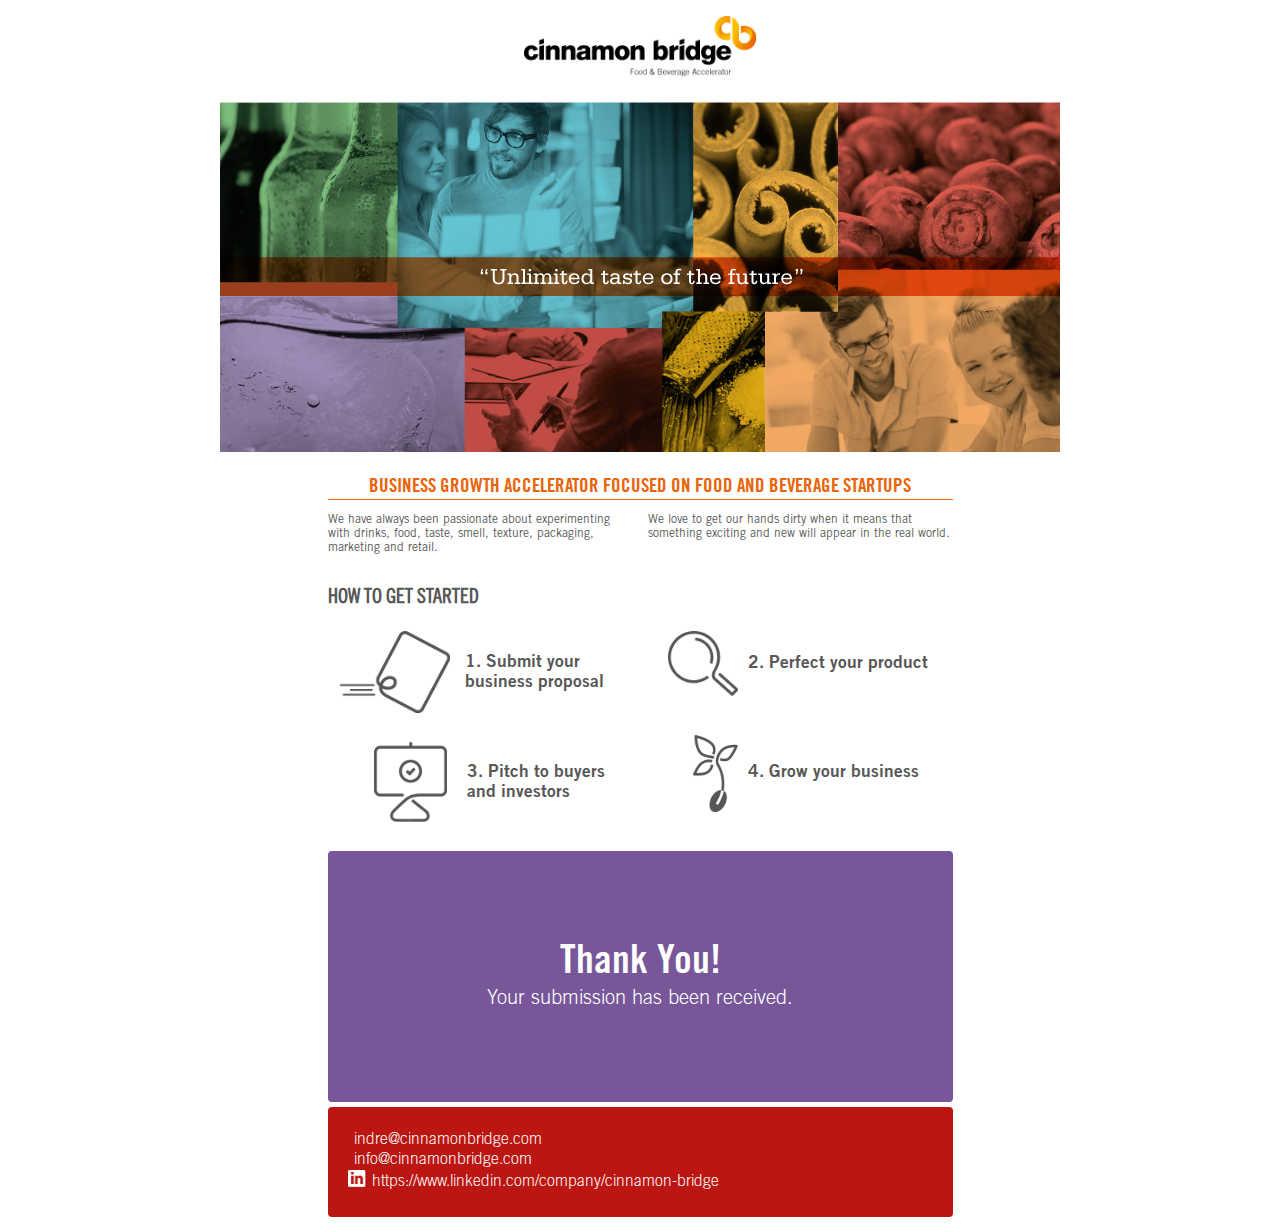
==== thankyou.html @ cb4ffb63 "new jot form user +font rendering upgrades" ====
<!DOCTYPE html>
<html lang="en">
    <head>
        <meta charset="utf-8">
        <meta http-equiv="X-UA-Compatible" content="IE=edge">
        <meta name="description" content="">
        <meta name="author" content="">
        <title>Cinamon Bridge</title>
        <link href="CSS/style.css" rel="stylesheet">
        <link href='http://fonts.googleapis.com/css?family=Roboto+Condensed' rel='stylesheet' type='text/css'>
    </head>
    <body>
    <div class="container">
        <div class="content">
            <img class="logo" src="Img/logo@2x.png" alt="Cinamon Bridge">
            <img class="banner" src="Img/banner.jpg" alt="Unlimited taste of future">
            
            <div class="row">
            <h3 class="headline">BUSINESS GROWTH ACCELERATOR FOCUSED ON FOOD AND BEVERAGE STARTUPS </h3>
                <div class="col">
                    <p class="intro_text">We have always been passionate about experimenting with drinks, food, taste, smell, texture, packaging, marketing and retail.</p>
                </div>
                <div class="col">
                    <p class="intro_text">We love to get our hands dirty when it means that
                    something exciting and new will appear in the real world.</p>
                </div>
                </div>
                
                <div class="row">
                <h3 class="intro">HOW TO GET STARTED</h3>
                    <div class="col">
                        <div class="item">
                            <div class="icon">
                                <img id="proposal" src="Img/proposal@2x.png" alt="">
                            </div>
                            <div class="title">
                                 <p class="sub_title">1. Submit your<br>business proposal</p>
                            </div>
                        </div>
                        <div class="item">
                            <div class="icon">
                            <img id='pitch' src="Img/pitch@2x.png" alt="">
                        </div>
                            <div class="title">
                            <p class="sub_title" am-text="margin">3. Pitch to buyers<br>and investors</p>
                            </div>    
                        </div>
                        
                        
                    </div>
                    <div class="col">
                        <div class="item">
                            <div class="icon r">
                            <img id="magnifier" src="Img/magnifier@2x.png" alt="">
                            </div>
                            <div class="title">
                            <p class="sub_title">2. Perfect your product</p>
                            </div>
                        </div>
                        <div class="item">
                             <div class="icon r">
                            <img id="plant" src="Img/plant@2x.png" alt="">
                        </div>
                        <div class="title">
                            <p am-text="pushed" class="sub_title">4. Grow your business</p>
                        </div>
                        </div>
                       
                    </div>
                </div>

               <div class="submission_msg">
                <div class="msg_container">
               <h3 class="msg">Thank You!
               </h3>
               <p class="sub_msg">Your submission has been received.</p>
                </div>
                </div>



                <div class="contact_info">
                    <div class="info">
                        <img class="i-mail" src="Img/mail@2x.png" alt=""><a href="mailto:indre@cinnamonbridge.com" class="contact">indre@cinnamonbridge.com </a><br>
                        <img class="i-mail" src="Img/mail@2x.png" alt=""><a href="mailto:info@cinnamonbridge.com" class="contact">info@cinnamonbridge.com </a><br>
                        <img class="i-linkedin" src="Img/linkedin@2x.png" alt=""></span><a href="https://www.linkedin.com/company/cinnamon-bridge" target="_blank" class="contact">https://www.linkedin.com/company/cinnamon-bridge </h3>
                    </div>
                </div>

            </div>
    </div>

 <script type="text/javascript" src="JS/script.js"></script>
    </body>
</html>
---- CSS/style.css ----
@font-face {
    font-family: 'Gotham';
    src: url('../Fonts/gotham-book.ttf') format('truetype');
}

@font-face {
    font-family: 'Serifa';
    src: url("../Fonts/SerifaStd-Roman.otf") format("opentype");
}

@font-face {
    font-family: 'Bold';
    src: url("../Fonts/TradeGothicLTStd-Bd2.otf") format("opentype");
}

@font-face {
    font-family: 'Bold_Condensed';
    src: url("../Fonts/TradeGothicLTStd-BdCn20.otf") format("opentype");
}

@font-face {
    font-family: 'Condensed';
    src: url("../Fonts/TradeGothicLTStd-Cn18.otf") format("opentype");
}

@font-face {
    font-family: 'Light';
    src: url("../Fonts/TradeGothicLTStd-Light.otf") format("opentype");
}

@font-face {
    font-family: 'Std';
    src: url("../Fonts/TradeGothicLTStd.otf") format("opentype");
}



/************* TYPOGRAPHY**********/

.headline {
  font-family: "Bold_Condensed", 'Roboto Condensed';
  font-size: 19px;
  -webkit-font-smoothing: antialiased;
  -moz-osx-font-smoothing: grayscale;
  color:#EA6409;
  text-align: center;
  width:625px;
  border-bottom: 1px solid #EA6409;
  margin-bottom: 1px;
}

.intro_text {
  font-family: 'Std', Tahoma;
  font-size: 12px;
  color:#575756;
  -webkit-font-smoothing: antialiased;
  -moz-osx-font-smoothing: grayscale;

}

.sub_title { 
  font-family: 'Bold', Arial;
  font-size: 17.3px;
    -webkit-font-smoothing: antialiased;
  -moz-osx-font-smoothing: grayscale;

}

.intro {
  font-family: 'Condensed', 'Roboto Condensed';
  font-size: 20px;
  color:#575756;
  -webkit-font-smoothing: antialiased;
  -moz-osx-font-smoothing: grayscale;
}

.sm {
  font-size: 9.45px;
  font-family: 'Light', "Tahoma";
  margin:30px 0 0 5px;
}

.sml {
  font-size: 15.45px;
  font-family: 'Bold', 'Tahoma';
  font-weight: 100;
  margin:0;
    -webkit-font-smoothing: antialiased;
  -moz-osx-font-smoothing: grayscale;

}

.ss-q-title {
  font-family: 'Condensed', 'Roboto Condensed';
  font-size: 20px;
  font-weight: 100;
  margin:0;
  -webkit-font-smoothing: antialiased;
  -moz-osx-font-smoothing: grayscale;
}

.ss-choice-label {
  font-family: 'Bold';
  font-size: 17.5px;
  font-weight: 100;
    -webkit-font-smoothing: antialiased;
  -moz-osx-font-smoothing: grayscale;
}

.subscribe_text {
  font-family: 'Light';
  font-size:11.5px;
}

.serifa {
  font-family: 'Serifa';
}

.gotham {
  font-family: 'Gotham';
}


.bold_condensed {
  font-family: 'Bold_Condensed';
}

.light {
  font-family: 'Light';
}
/****************************************/

/****************LAYOUT*******************/

body {
  margin:0;
}

.container {
    display: table;
    position: absolute;
    height: 100%;
    width: 100%;
}


.content {
    padding: 0 10px;
    display: table-cell;
    vertical-align: middle;
      
}

.logo {
    width: 232px;
    display: block;
    margin:auto; 
    padding:16px 0 26px 0;
}

.banner
{
    display: block;
    margin:auto; 
    padding-bottom: 5px;
}

.row {
  /*display: table-row;*/
  width:625px;
  margin:0 auto;
}


.col {
  display: inline-block;
  width: 302px;
  vertical-align: top;
}

.col2 {
  display: inline-block;
  width: 280px;
  margin-top: 30px;
  vertical-align: bottom;
  padding-bottom: 13px;
  padding-left: 14px;
}


.col:nth-child(2n+1) {  
  padding-left: 14px;
}

.icon {
  width:125px;
  padding-right: 15px;
  text-align: right;
  display: table-cell;
  vertical-align: middle;
}

.r {
  padding-right: 10px;
  width:90px;
}

.title {
  width: 180px;
  display:table-cell;
  vertical-align: middle;
  color:#575756;
}

.item {
  display: block;
  padding-bottom: 25px;
}

[am-text~="pushed"]{
  margin-top: 25px;
}

[am-text~="margin"]{
  margin-left: 5px;
}

.contact_form, .submission_msg {
  width:625px;
  height: 251px ;
  background-color: #775799;
  border-radius: 4px;
  color:#FFFFFF;
  margin:auto;
  display: table;
}

.contact_info {
  width:625px;
  height:110px;
  border-radius: 4px;
  background-color: #BB1611;
  color:#FFFFFF;
  margin:5px auto 15px auto;
  display: table;
}

span.form-radio-item {
  display: block;
  margin-top: 14px;
}


.info {
  display: table-cell;
  vertical-align: middle;
  padding-left: 20px;
}

.contact {
  font-size: 15.45px;
  font-family: "light", 'Tahoma';
    -webkit-font-smoothing: antialiased;
  -moz-osx-font-smoothing: grayscale;

}

a {
  text-decoration:none;
  color:#FFFFFF;
}

#proposal {
  /*width:120px;*/
  width:110px;
}

#magnifier {
  /*width:80px;*/
  width:70px;
}

#pitch {
  /*width:83px;*/
  width:73px;
}

#plant {
    /*width: 55px;*/
    width: 45px;
    padding-top: 10px;
}

.icon-mail, .icon-linkedin {
  padding-right: 6px;
}

.form-label.form-label-left {
    display : none;
}

.i-mail {
  width:18.5px;
  padding-right: 6px;
}
.i-linkedin {
  width: 18.4px;
  padding-right: 6px;
}

/*************** INPUT *************/

input[type=text], input[type=email] {
  border:1.9px solid #6A7FB8;
  width:280px !important;
  height:30px !important;
  outline:0;
  font-family: "light";
  font-size: 11.5px;
  padding-left: 10px;
  margin-bottom: 6px;
  box-sizing:border-box;
  -moz-box-sizing:border-box;
  -webkit-box-sizing:border-box;
  -o-box-sizing:border-box;
}

::-webkit-input-placeholder {
 font-size: 11px;
 color: #575756;
 /*padding-left: 10px;*/
 font-family: 'light';
 line-height: 17px;
}
:-moz-placeholder { /* older Firefox*/
 font-size: 11px;
 color: #575756;
 /*padding-left: 10px;*/
 font-family: 'light';
 line-height: 17px;
}
::-moz-placeholder { /* Firefox 19+ */ 
 font-size: 11px;
 color: #575756;
 /*padding-left: 10px;*/
 font-family: 'light';
 line-height: 17px;
} 
:-ms-input-placeholder { 
 font-size: 11px;
 color: #575756;
 /*padding-left: 10px;*/
 font-family: 'light';
 line-height: 17px;
}

.field {
  padding-left: 5px;
  padding-bottom: 8px;
}


.option {
  padding-bottom: 20px;
}

.icon-mail {
  font-size: 20px;
}  
.icon-linkedin {
  font-size: 17px;
}

/*****************RADIO**************/
input[type=radio].form-radio {
              position:absolute; 
              z-index:-1000; 
              left:-1000px; 
              overflow: hidden; 
              clip: rect(0 0 0 0); 
              height:1px; 
              width:1px; 
              margin:-1px; 
              padding:0; 
              border:0;
            }

            input[type=radio].form-radio + label.radiolabel {
              padding-left:25px;
              height:17px; 
              display:inline-block;
              line-height:22.5px;
              background-repeat:no-repeat;
              background-position: 0 0;
              font-family: "Bold", 'Tahoma';
                -webkit-font-smoothing: antialiased;
                -moz-osx-font-smoothing: grayscale;
              font-size:18px;
              color:#FFFFFF;
              vertical-align:middle;
              cursor:pointer;

            }

            input[type=radio].form-radio:checked + label.radiolabel {
              background-position: 0 -17px;
            }
            label.radiolabel {
        background-image:url(../Img/check.png);
        -webkit-touch-callout: none;
        -webkit-user-select: none;
        -khtml-user-select: none;
        -moz-user-select: none;
        -ms-user-select: none;
        user-select: none;
      }

/*************** CHECKBOX***********/

input[type=checkbox].form-checkbox {
              position:absolute; 
              z-index:-1000; 
              left:-1000px; 
              overflow: hidden;
              clip: rect(0 0 0 0); 
              height:1px; 
              width:1px; 
              margin:-1px;
              padding:0; 
              border:0;
            }

input[type=checkbox].form-checkbox + label.checklabel {
  padding-left:30px;
  height:17px; 
  display:inline-block;
  line-height:22.5px;
  background-repeat:no-repeat;
  background-position: 0 0;
  font-size:11.45px;
  vertical-align:middle;
  cursor:pointer;

}

input[type=checkbox].form-checkbox:checked + label.checklabel {
  background-position: 0 -17px;
}
label.checklabel {
background-image:url(../Img/check.png);
-webkit-touch-callout: none;
-webkit-user-select: none;
-khtml-user-select: none;
-moz-user-select: none;
-ms-user-select: none;
user-select: none;
}
/************************************************/

button[type='submit'] {
  width:85px;
  height: 22px;
  font-family: 'bold', "Tahoma";
  font-size:9px;
  padding-top: 5px;
    -webkit-font-smoothing: antialiased;
  -moz-osx-font-smoothing: grayscale;
  color:#FFF;
  background-color: #6A7FB8;
  border: 1.134px solid #FFFFFF;
  margin:auto;
  outline: none;
}

button[type='submit']:focus{
  background-color:#6A22B8 
}


.form-buttons-wrapper {
  margin:0;
  text-align: center;
}

/*************/
ul, li {
  list-style: none;
  padding: 0px;
}




input[type=submit] {
  margin:0;
}

input, textarea {
  -webkit-appearance: none;
  border-radius: 0;
}


/*********** THANK YOU PAGE *********/
.msg_container {
  display: table-cell;
  vertical-align: middle;
  text-align: center;
}

.msg {
  font-family: "Bold_Condensed";
  font-size:40px;
  margin:0;
    -webkit-font-smoothing: antialiased;
  -moz-osx-font-smoothing: grayscale;

}

.sub_msg {
font-family: "Light" ;
font-size: 20px;
margin:0;
  -webkit-font-smoothing: antialiased;
  -moz-osx-font-smoothing: grayscale;

}
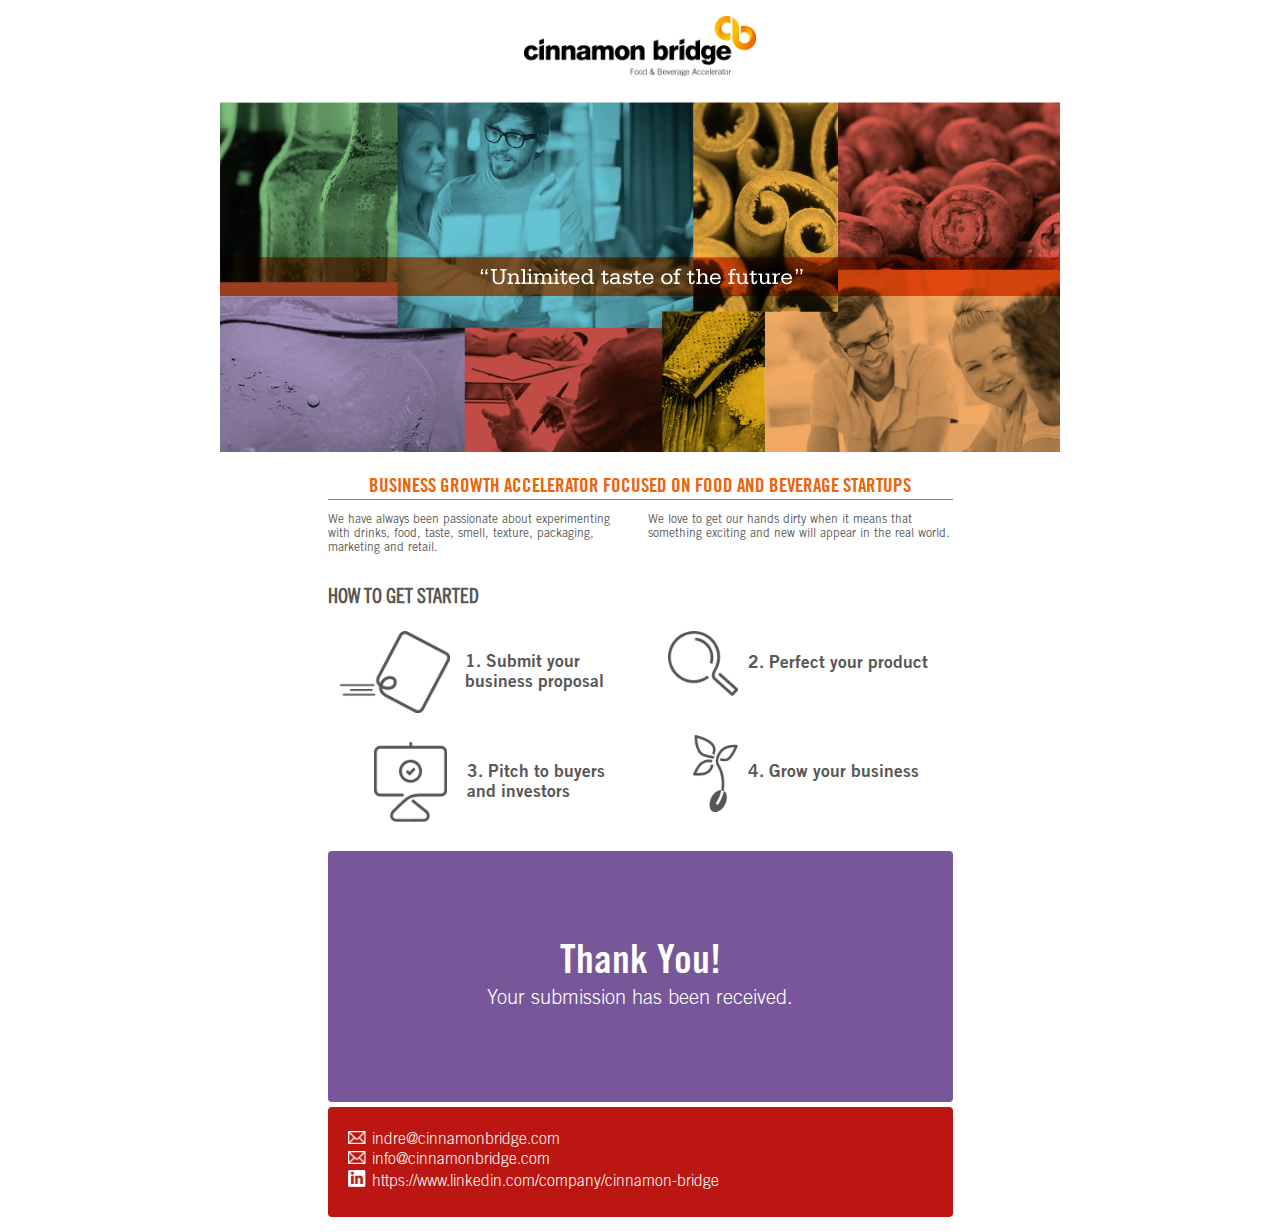
==== commit 68100675: "pix links" ====
--- a/thankyou.html
+++ b/thankyou.html
@@ -81,8 +81,8 @@
 
                 <div class="contact_info">
                     <div class="info">
-                        <img class="i-mail" src="Img/mail@2x.png" alt=""><a href="mailto:indre@cinnamonbridge.com" class="contact">indre@cinnamonbridge.com </a><br>
-                        <img class="i-mail" src="Img/mail@2x.png" alt=""><a href="mailto:info@cinnamonbridge.com" class="contact">info@cinnamonbridge.com </a><br>
+                        <img class="i-mail" src="Img/Mail@2x.png" alt=""><a href="mailto:indre@cinnamonbridge.com" class="contact">indre@cinnamonbridge.com </a><br>
+                        <img class="i-mail" src="Img/Mail@2x.png" alt=""><a href="mailto:info@cinnamonbridge.com" class="contact">info@cinnamonbridge.com </a><br>
                         <img class="i-linkedin" src="Img/linkedin@2x.png" alt=""></span><a href="https://www.linkedin.com/company/cinnamon-bridge" target="_blank" class="contact">https://www.linkedin.com/company/cinnamon-bridge </h3>
                     </div>
                 </div>
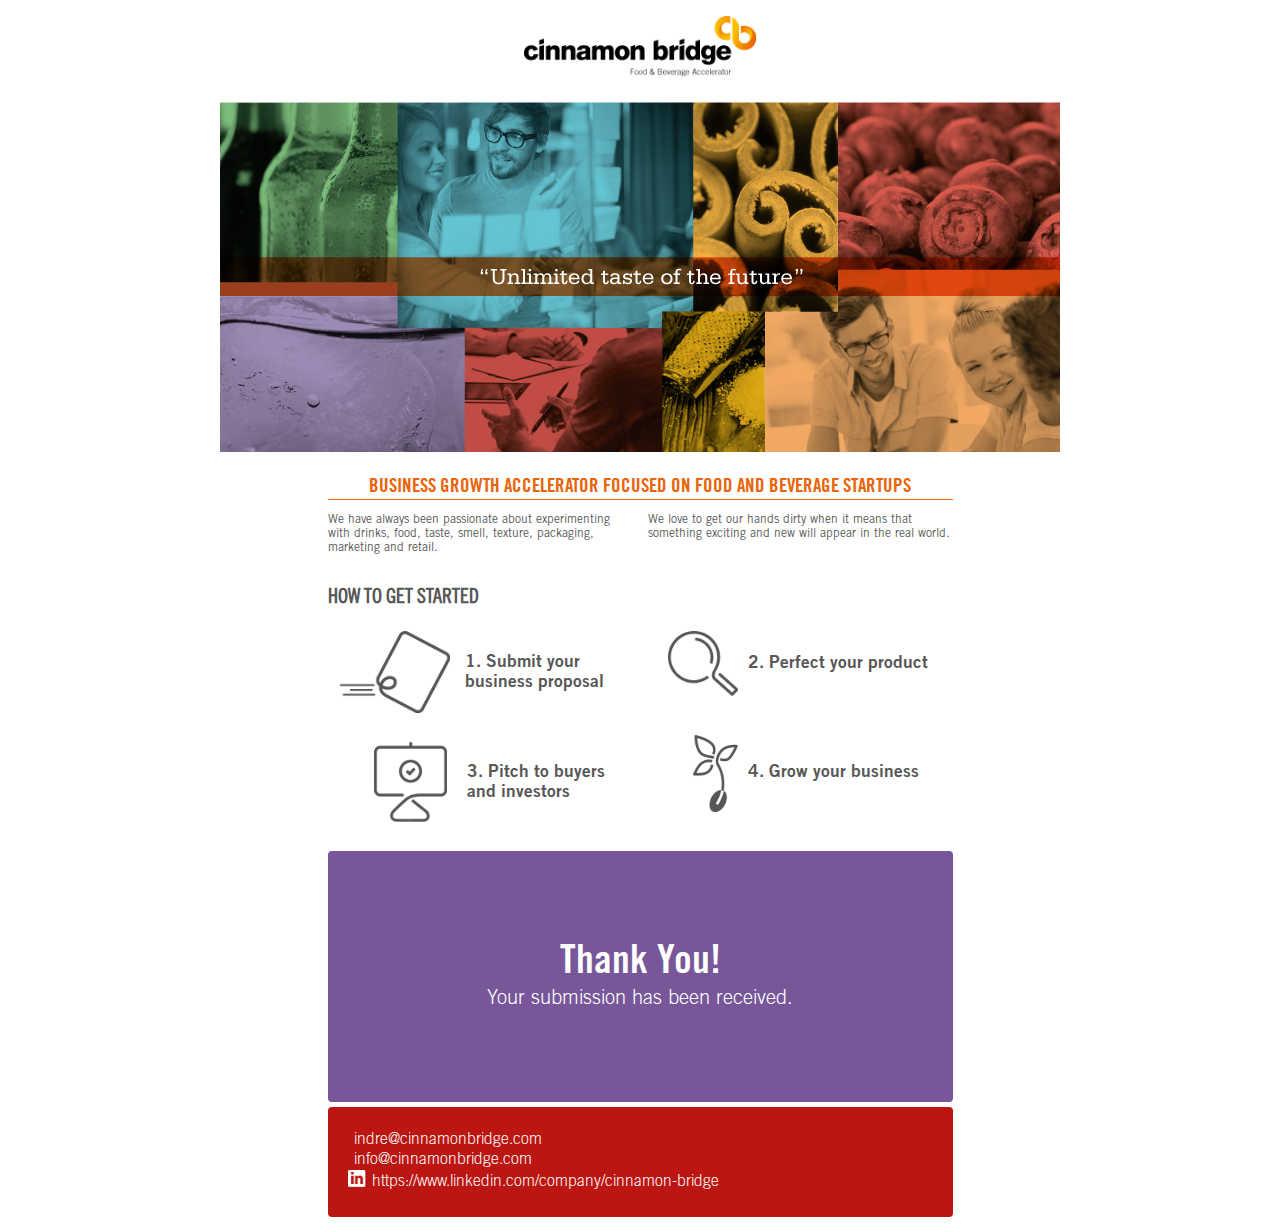
==== commit e78dec0c: "cap letters in links" ====
--- a/thankyou.html
+++ b/thankyou.html
@@ -81,8 +81,8 @@
 
                 <div class="contact_info">
                     <div class="info">
-                        <img class="i-mail" src="Img/Mail@2x.png" alt=""><a href="mailto:indre@cinnamonbridge.com" class="contact">indre@cinnamonbridge.com </a><br>
-                        <img class="i-mail" src="Img/Mail@2x.png" alt=""><a href="mailto:info@cinnamonbridge.com" class="contact">info@cinnamonbridge.com </a><br>
+                        <img class="i-mail" src="Img/mail@2x.png" alt=""><a href="mailto:indre@cinnamonbridge.com" class="contact">indre@cinnamonbridge.com </a><br>
+                        <img class="i-mail" src="Img/mail@2x.png" alt=""><a href="mailto:info@cinnamonbridge.com" class="contact">info@cinnamonbridge.com </a><br>
                         <img class="i-linkedin" src="Img/linkedin@2x.png" alt=""></span><a href="https://www.linkedin.com/company/cinnamon-bridge" target="_blank" class="contact">https://www.linkedin.com/company/cinnamon-bridge </h3>
                     </div>
                 </div>
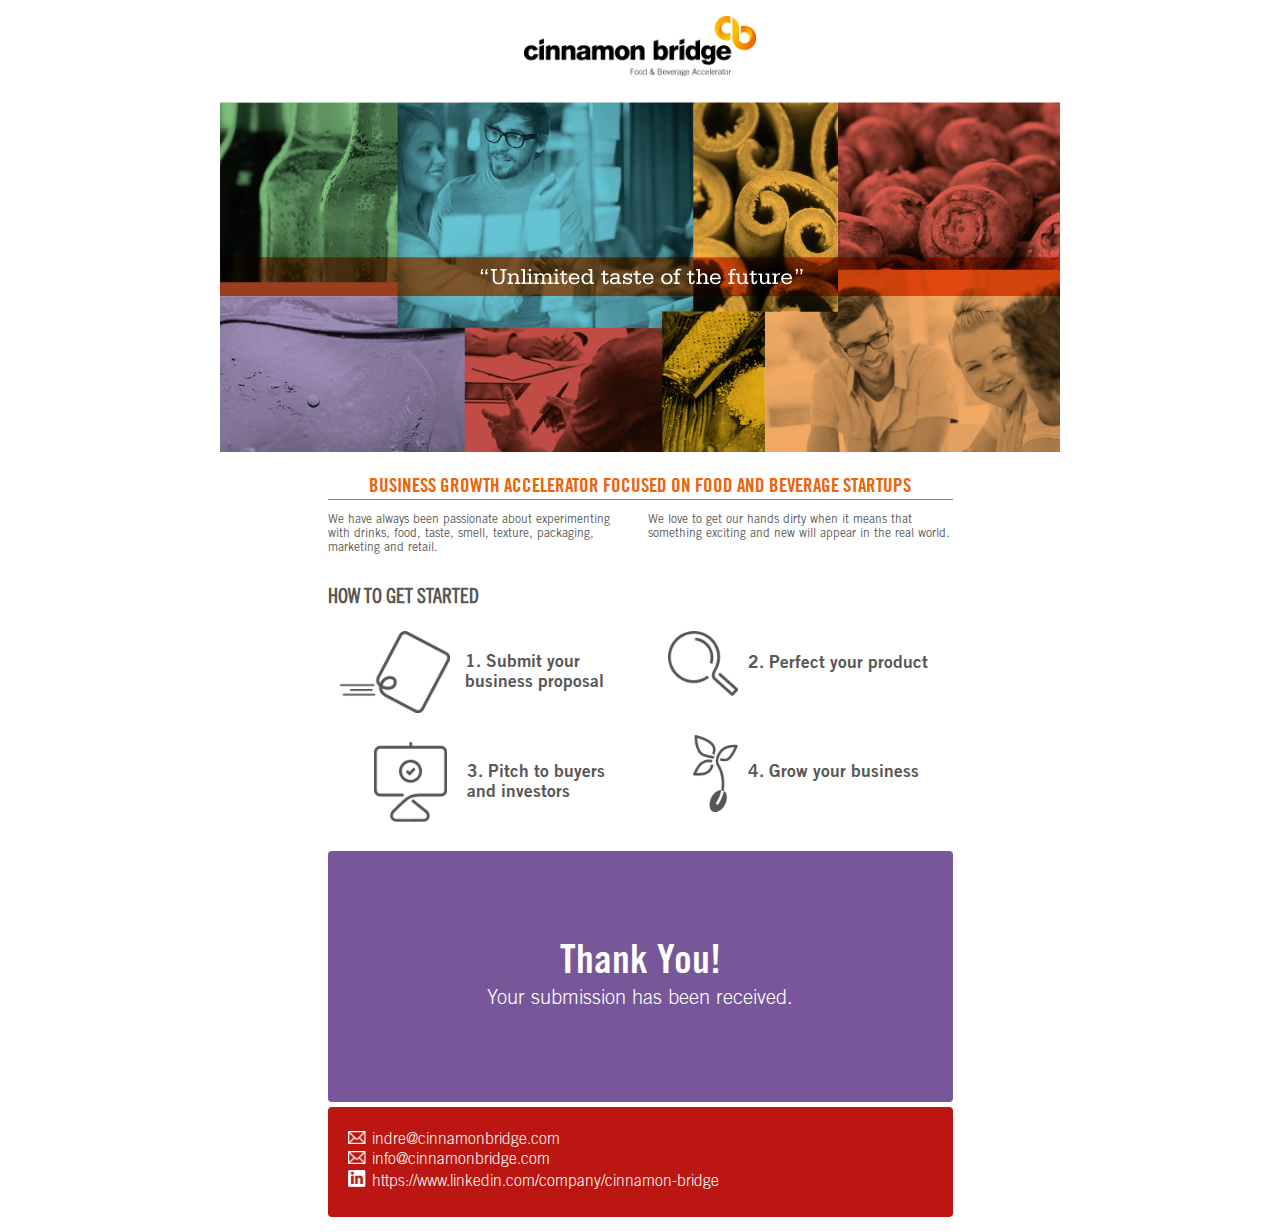
==== commit 055a1a81: "cap" ====
--- a/thankyou.html
+++ b/thankyou.html
@@ -81,8 +81,8 @@
 
                 <div class="contact_info">
                     <div class="info">
-                        <img class="i-mail" src="Img/mail@2x.png" alt=""><a href="mailto:indre@cinnamonbridge.com" class="contact">indre@cinnamonbridge.com </a><br>
-                        <img class="i-mail" src="Img/mail@2x.png" alt=""><a href="mailto:info@cinnamonbridge.com" class="contact">info@cinnamonbridge.com </a><br>
+                        <img class="i-mail" src="Img/Mail@2x.png" alt=""><a href="mailto:indre@cinnamonbridge.com" class="contact">indre@cinnamonbridge.com </a><br>
+                        <img class="i-mail" src="Img/Mail@2x.png" alt=""><a href="mailto:info@cinnamonbridge.com" class="contact">info@cinnamonbridge.com </a><br>
                         <img class="i-linkedin" src="Img/linkedin@2x.png" alt=""></span><a href="https://www.linkedin.com/company/cinnamon-bridge" target="_blank" class="contact">https://www.linkedin.com/company/cinnamon-bridge </h3>
                     </div>
                 </div>
